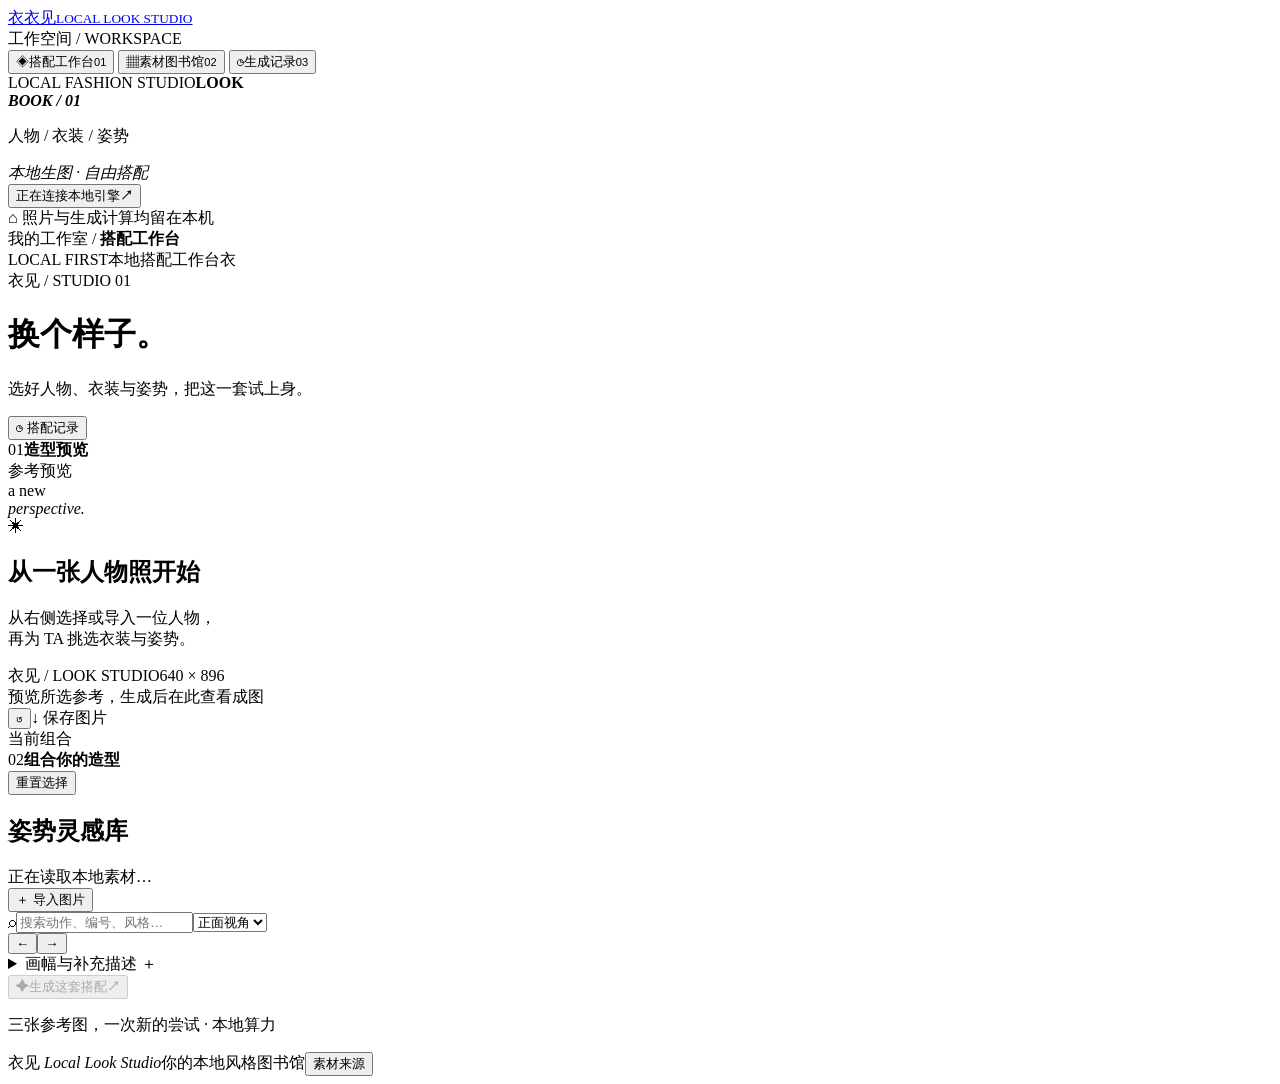
==== web/index.html @ 777c9ee8 "feat: add local AI dress-up studio with ComfyUI" ====
<!doctype html>
<html lang="zh-CN">
<head>
  <meta charset="utf-8"><meta name="viewport" content="width=device-width, initial-scale=1">
  <meta name="theme-color" content="#191919"><meta name="description" content="在你的电脑上，将人物、服装与姿势组合成新的灵感。">
  <link rel="manifest" href="/manifest.webmanifest"><link rel="icon" href="/icon-192.png"><link rel="apple-touch-icon" href="/icon-192.png">
  <title>衣见 · Local Look Studio</title><link rel="stylesheet" href="/style.css"><link rel="stylesheet" href="/glass.css"><script src="/app.js" defer></script>
</head>
<body>
  <aside class="sidebar">
    <a class="brand" href="/"><span class="brand-mark">衣</span><span>衣见<small>LOCAL LOOK STUDIO</small></span></a>
    <div class="sidebar-caption">工作空间 / WORKSPACE</div>
    <nav aria-label="主导航">
      <button class="nav active" data-nav="studio"><span>◈</span>搭配工作台<small>01</small></button>
      <button class="nav" data-nav="library"><span>▦</span>素材图书馆<small>02</small></button>
      <button class="nav" data-nav="history"><span>◷</span>生成记录<small>03</small></button>
    </nav>
    <div class="editorial-note"><span>LOCAL FASHION STUDIO</span><strong>LOOK<br><em>BOOK / 01</em></strong><p>人物 / 衣装 / 姿势</p><i>本地生图 · 自由搭配</i></div>
    <div class="sidebar-bottom"><button id="engineButton" class="engine-mini"><span class="status-dot"></span><span id="engineLabel">正在连接本地引擎</span><b>↗</b></button><button id="installButton" class="install-button" hidden>＋ 安装桌面应用</button><div class="local-note">⌂ 照片与生成计算均留在本机</div></div>
  </aside>
  <main>
    <header class="topbar"><div class="breadcrumbs">我的工作室 <span>/</span> <strong id="pageTitle">搭配工作台</strong></div><div class="top-actions"><span class="local-pill"><span class="status-dot"></span>LOCAL FIRST</span><span class="text-link">本地搭配工作台</span><span class="profile">衣</span></div></header>
    <div class="page-head"><div><div class="eyebrow">衣见 / STUDIO 01</div><h1 id="heading">换个样子<span>。</span></h1><p id="subheading">选好人物、衣装与姿势，把这一套试上身。</p></div><button class="subtle-button" id="historyButton">◷ 搭配记录</button></div>
    <section id="studioView" class="studio-grid">
      <div class="preview-column">
        <div class="panel-header"><div><span class="section-number">01</span><strong>造型预览</strong></div><span id="previewBadge" class="muted-pill">参考预览</span></div>
        <div class="canvas" id="canvas"><div class="canvas-grid"></div><span class="canvas-word">a new<br><em>perspective.</em></span><div class="canvas-empty" id="canvasEmpty"><span>✳</span><h2>从一张人物照开始</h2><p>从右侧选择或导入一位人物，<br>再为 TA 挑选衣装与姿势。</p></div><img id="resultImage" alt="当前人物参考图或生成结果" hidden><span class="canvas-corner">衣见 / LOOK STUDIO</span><span class="canvas-dimensions" id="dimensions">640 × 896</span><div class="generating" id="generating" hidden><div class="spinner"></div><strong id="generationMessage">正在生成</strong><p>由你的电脑完成计算</p><progress id="generationProgress" max="100" value="0"></progress></div></div>
        <div class="preview-toolbar"><span id="previewCaption">预览所选参考，生成后在此查看成图</span><div><button id="reuseButton" class="icon-button" title="重置为人物参考" aria-label="重置预览">↺</button><a id="downloadButton" class="download-button disabled" aria-disabled="true">↓ 保存图片</a></div></div>
        <div class="recipe"><span class="recipe-label">当前组合</span><div id="recipeItems"></div></div>
      </div>
      <div class="selection-column">
        <div class="panel-header"><div><span class="section-number">02</span><strong>组合你的造型</strong></div><button id="resetButton" class="text-button">重置选择</button></div>
        <div class="selection-slots" id="selectionSlots"></div>
        <div class="library-panel"><div class="library-heading"><div><h2 id="libraryTitle">姿势灵感库</h2><span id="libraryCount">正在读取本地素材…</span></div><button class="upload-button" id="uploadButton">＋ 导入图片</button><input id="fileInput" type="file" accept="image/png,image/jpeg,image/webp" hidden></div><div class="search-row"><label class="search"><span>⌕</span><input id="searchInput" placeholder="搜索动作、编号、风格…" aria-label="搜索素材"></label><select id="angleSelect" aria-label="选择姿势视角"><option value="front">正面视角</option><option value="diag">斜侧视角</option><option value="side">侧面视角</option><option value="above">俯视视角</option><option value="below">仰视视角</option></select></div><div class="categories" id="categories"></div><div class="asset-grid" id="assetGrid" aria-live="polite"></div><div class="pagination"><span id="pageInfo"></span><div><button id="prevPage" aria-label="上一页">←</button><button id="nextPage" aria-label="下一页">→</button></div></div></div>
        <details class="options"><summary>画幅与补充描述 <span>＋</span></summary><div class="options-content"><label>成图画幅<select id="sizeSelect"><option value="portrait">640 × 896 · 省显存</option><option value="square">768 × 768 · 方形</option><option value="large">768 × 1024 · 大竖幅</option></select></label><label>补充描述<textarea id="promptInput" maxlength="1500" rows="2" placeholder="例如：暖色影棚、自然光、杂志人像…"></textarea></label><label>随机种子（留空自动生成）<input id="seedInput" inputmode="numeric" type="number" min="0" max="9007199254740991" placeholder="随机"></label></div></details>
        <div class="generate-area"><button id="generateButton" class="generate-button" disabled><span>✦</span><span id="generateLabel">生成这套搭配</span><b>↗</b></button><p id="generateHint">三张参考图，一次新的尝试 · 本地算力</p></div>
      </div>
    </section>
    <section id="historyView" hidden><div class="history-grid" id="historyGrid"></div></section>
    <footer><span>衣见 <em>Local Look Studio</em></span><span id="footerStats">你的本地风格图书馆</span><button class="text-button" id="sourcesButton">素材来源</button></footer>
  </main>
  <dialog id="infoDialog"><div class="dialog-head"><h2 id="dialogTitle">本地引擎</h2><button id="closeDialog" class="icon-button" aria-label="关闭">×</button></div><div id="dialogBody"></div></dialog>
  <div id="toast" class="toast" role="status" hidden></div>
</body></html>
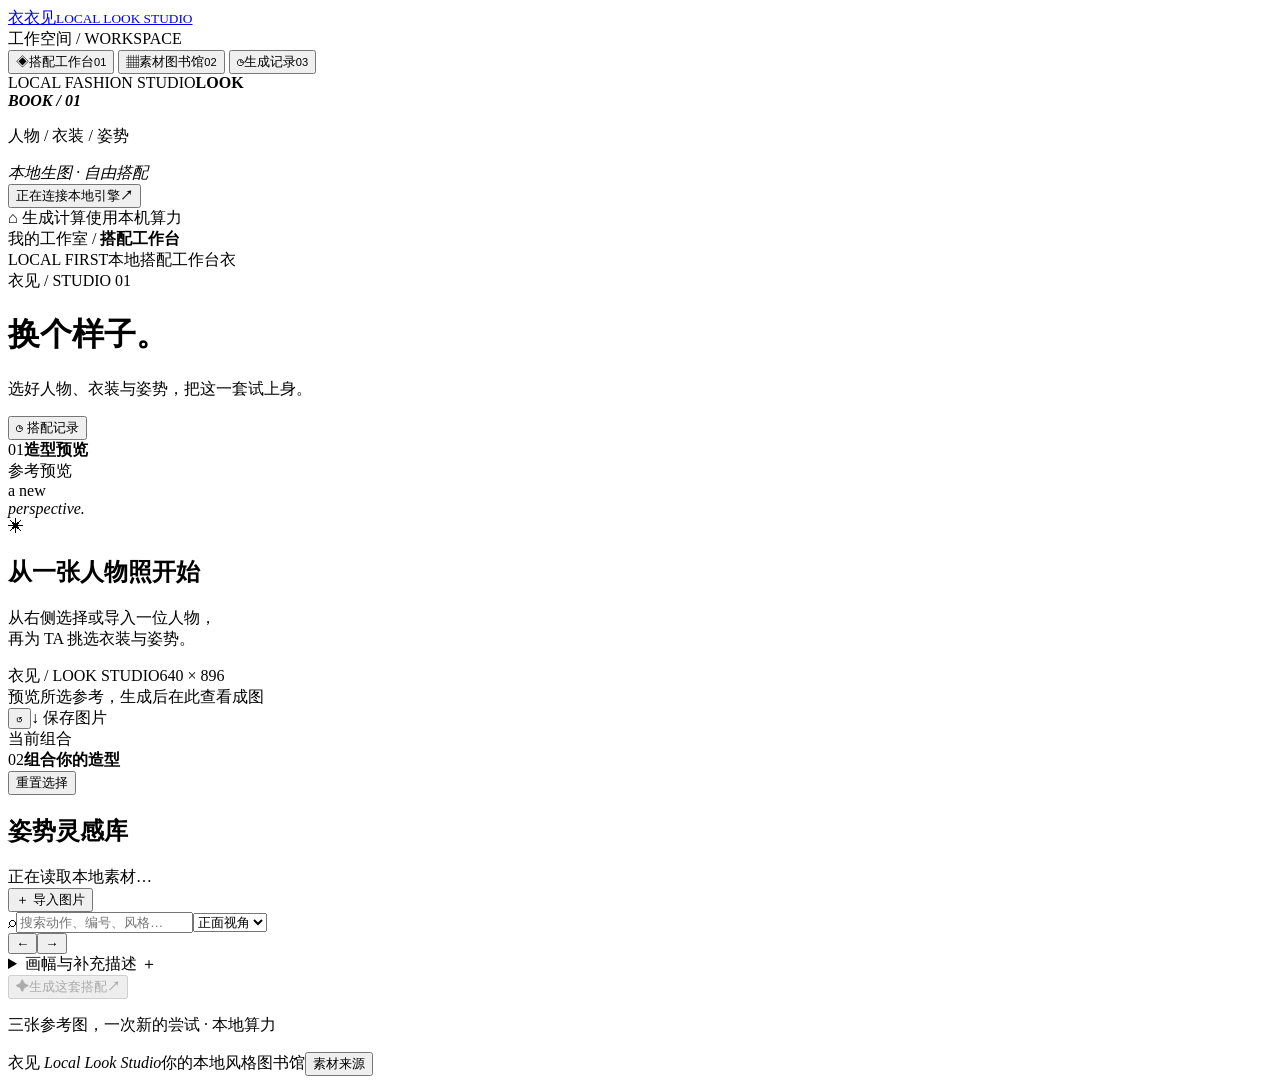
==== commit 400c07f1: "feat: add local story video pipeline and desktop launcher Add editable storyboards, on-demand Qwen s" ====
--- a/web/index.html
+++ b/web/index.html
@@ -4,7 +4,7 @@
   <meta charset="utf-8"><meta name="viewport" content="width=device-width, initial-scale=1">
   <meta name="theme-color" content="#191919"><meta name="description" content="在你的电脑上，将人物、服装与姿势组合成新的灵感。">
   <link rel="manifest" href="/manifest.webmanifest"><link rel="icon" href="/icon-192.png"><link rel="apple-touch-icon" href="/icon-192.png">
-  <title>衣见 · Local Look Studio</title><link rel="stylesheet" href="/style.css"><link rel="stylesheet" href="/glass.css"><script src="/app.js" defer></script>
+  <title>衣见 · Local Look Studio</title><link rel="stylesheet" href="/style.css"><link rel="stylesheet" href="/glass.css"><link rel="stylesheet" href="/video.css"><script src="/app.js" defer></script><script src="/video.js" defer></script>
 </head>
 <body>
   <aside class="sidebar">
@@ -16,7 +16,7 @@
       <button class="nav" data-nav="history"><span>◷</span>生成记录<small>03</small></button>
     </nav>
     <div class="editorial-note"><span>LOCAL FASHION STUDIO</span><strong>LOOK<br><em>BOOK / 01</em></strong><p>人物 / 衣装 / 姿势</p><i>本地生图 · 自由搭配</i></div>
-    <div class="sidebar-bottom"><button id="engineButton" class="engine-mini"><span class="status-dot"></span><span id="engineLabel">正在连接本地引擎</span><b>↗</b></button><button id="installButton" class="install-button" hidden>＋ 安装桌面应用</button><div class="local-note">⌂ 照片与生成计算均留在本机</div></div>
+    <div class="sidebar-bottom"><button id="engineButton" class="engine-mini"><span class="status-dot"></span><span id="engineLabel">正在连接本地引擎</span><b>↗</b></button><button id="installButton" class="install-button" hidden>＋ 安装桌面应用</button><div class="local-note">⌂ 生成计算使用本机算力</div></div>
   </aside>
   <main>
     <header class="topbar"><div class="breadcrumbs">我的工作室 <span>/</span> <strong id="pageTitle">搭配工作台</strong></div><div class="top-actions"><span class="local-pill"><span class="status-dot"></span>LOCAL FIRST</span><span class="text-link">本地搭配工作台</span><span class="profile">衣</span></div></header>
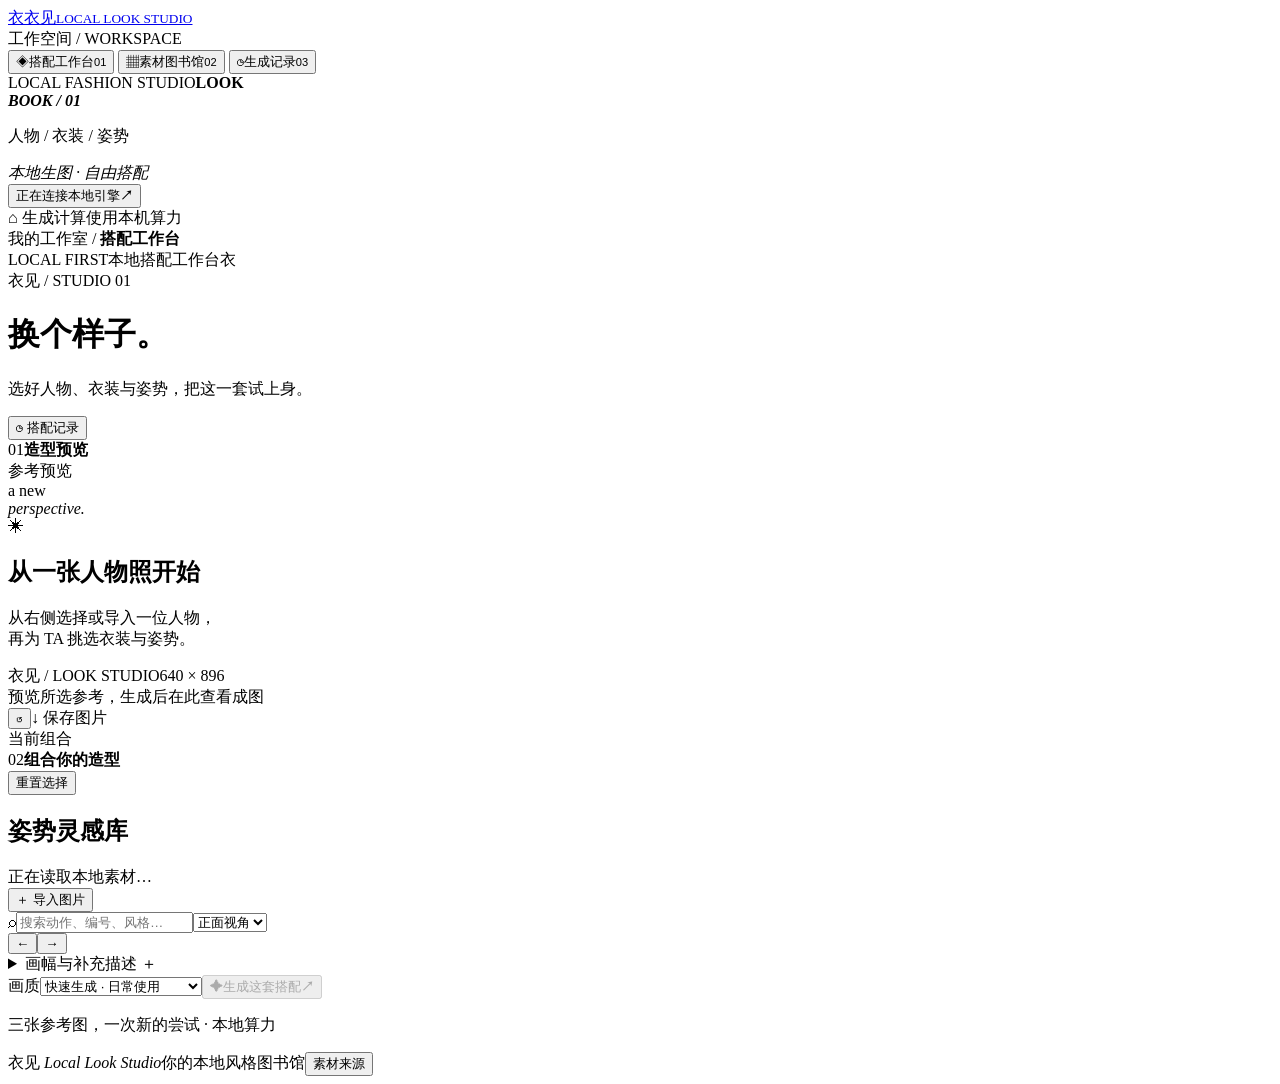
==== commit f8201fb6: "feat: add hairstyle library with fast local image defaults Add 1,499 local portrait previews and 50 " ====
--- a/web/index.html
+++ b/web/index.html
@@ -32,8 +32,8 @@
         <div class="panel-header"><div><span class="section-number">02</span><strong>组合你的造型</strong></div><button id="resetButton" class="text-button">重置选择</button></div>
         <div class="selection-slots" id="selectionSlots"></div>
         <div class="library-panel"><div class="library-heading"><div><h2 id="libraryTitle">姿势灵感库</h2><span id="libraryCount">正在读取本地素材…</span></div><button class="upload-button" id="uploadButton">＋ 导入图片</button><input id="fileInput" type="file" accept="image/png,image/jpeg,image/webp" hidden></div><div class="search-row"><label class="search"><span>⌕</span><input id="searchInput" placeholder="搜索动作、编号、风格…" aria-label="搜索素材"></label><select id="angleSelect" aria-label="选择姿势视角"><option value="front">正面视角</option><option value="diag">斜侧视角</option><option value="side">侧面视角</option><option value="above">俯视视角</option><option value="below">仰视视角</option></select></div><div class="categories" id="categories"></div><div class="asset-grid" id="assetGrid" aria-live="polite"></div><div class="pagination"><span id="pageInfo"></span><div><button id="prevPage" aria-label="上一页">←</button><button id="nextPage" aria-label="下一页">→</button></div></div></div>
-        <details class="options"><summary>画幅与补充描述 <span>＋</span></summary><div class="options-content"><label>成图画幅<select id="sizeSelect"><option value="portrait">640 × 896 · 省显存</option><option value="square">768 × 768 · 方形</option><option value="large">768 × 1024 · 大竖幅</option></select></label><label>补充描述<textarea id="promptInput" maxlength="1500" rows="2" placeholder="例如：暖色影棚、自然光、杂志人像…"></textarea></label><label>随机种子（留空自动生成）<input id="seedInput" inputmode="numeric" type="number" min="0" max="9007199254740991" placeholder="随机"></label></div></details>
-        <div class="generate-area"><button id="generateButton" class="generate-button" disabled><span>✦</span><span id="generateLabel">生成这套搭配</span><b>↗</b></button><p id="generateHint">三张参考图，一次新的尝试 · 本地算力</p></div>
+        <details class="options"><summary>画幅与补充描述 <span>＋</span></summary><div class="options-content"><label>成图画幅<select id="sizeSelect"><option value="portrait">640 × 896 · 竖幅</option><option value="square">768 × 768 · 方形</option><option value="large">768 × 1024 · 大竖幅</option></select></label><label>补充描述<textarea id="promptInput" maxlength="1500" rows="2" placeholder="例如：暖色影棚、自然光、杂志人像…"></textarea></label><label>随机种子（留空自动生成）<input id="seedInput" inputmode="numeric" type="number" min="0" max="9007199254740991" placeholder="随机"></label></div></details>
+        <div class="generate-area"><label class="quality-choice">画质<select id="qualitySelect"><option value="fast">快速生成 · 日常使用</option><option value="quality">精细成片 · 约 6–10 分钟</option></select></label><button id="generateButton" class="generate-button" disabled><span>✦</span><span id="generateLabel">生成这套搭配</span><b>↗</b></button><p id="generateHint">三张参考图，一次新的尝试 · 本地算力</p></div>
       </div>
     </section>
     <section id="historyView" hidden><div class="history-grid" id="historyGrid"></div></section>
